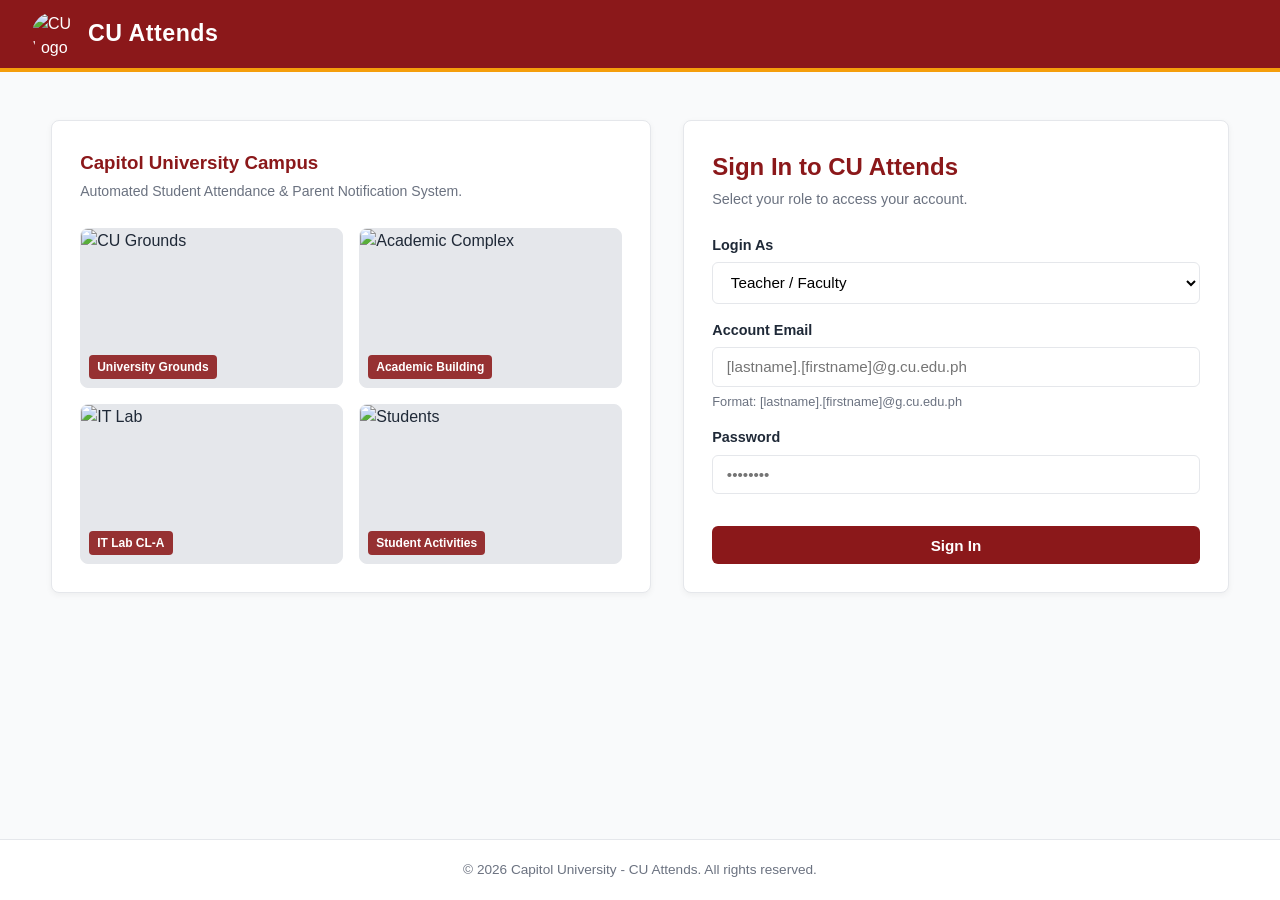
==== index.html @ 69b5ffbc "Add files via upload" ====
<!DOCTYPE html>
<html lang="en">
<head>
  <meta charset="UTF-8">
  <meta name="viewport" content="width=device-width, initial-scale=1.0">
  <title>Login - CU Attends</title>
  <link rel="stylesheet" href="style.css">
  <style>
    .auth-split-wrapper {
      display: grid;
      grid-template-columns: 1.1fr 1fr;
      gap: 2rem;
      align-items: stretch;
      margin-top: 1rem;
    }
    .gallery-column {
      display: grid;
      grid-template-columns: repeat(2, 1fr);
      gap: 1rem;
    }
    .gallery-img-box {
      position: relative;
      border-radius: 8px;
      overflow: hidden;
      border: 1px solid var(--border-color);
      min-height: 160px;
      background: #e5e7eb;
    }
    .gallery-img-box img {
      width: 100%;
      height: 100%;
      object-fit: cover;
      display: block;
    }
    .gallery-tag {
      position: absolute;
      bottom: 8px;
      left: 8px;
      background: rgba(139, 24, 26, 0.88);
      color: #fff;
      font-size: 0.75rem;
      font-weight: 600;
      padding: 0.2rem 0.5rem;
      border-radius: 4px;
    }
    @media (max-width: 850px) {
      .auth-split-wrapper { grid-template-columns: 1fr; }
    }
  </style>
</head>
<body>

  <header class="header-top">
    <div class="brand-wrapper">
      <img src="logo.png" alt="CU Logo" class="brand-logo-img">
      <span class="brand-title">CU Attends</span>
    </div>
  </header>

  <main class="container">
    <div class="auth-split-wrapper">
      
      <!-- Campus Life Gallery -->
      <div class="card" style="display: flex; flex-direction: column; justify-content: space-between;">
        <div>
          <h3 style="color: var(--cu-maroon); margin-bottom: 0.25rem;">Capitol University Campus</h3>
          <p style="color: var(--text-muted); font-size: 0.88rem; margin-bottom: 1.25rem;">
            Automated Student Attendance & Parent Notification System.
          </p>
        </div>
        <div class="gallery-column">
          <div class="gallery-img-box">
            <img src="" alt="CU Grounds">
            <span class="gallery-tag">University Grounds</span>
          </div>
          <div class="gallery-img-box">
            <img src="" alt="Academic Complex">
            <span class="gallery-tag">Academic Building</span>
          </div>
          <div class="gallery-img-box">
            <img src="" alt="IT Lab">
            <span class="gallery-tag">IT Lab CL-A</span>
          </div>
          <div class="gallery-img-box">
            <img src="" alt="Students">
            <span class="gallery-tag">Student Activities</span>
          </div>
        </div>
      </div>

      <!-- Sign In Form -->
      <div class="card" style="display: flex; flex-direction: column; justify-content: center;">
        <h2 style="color: var(--cu-maroon); margin-bottom: 0.25rem;">Sign In to CU Attends</h2>
        <p style="color: var(--text-muted); font-size: 0.9rem; margin-bottom: 1.5rem;">Select your role to access your account.</p>

        <form id="loginForm" onsubmit="handleLogin(event)">
          <div class="form-group">
            <label for="userRole">Login As</label>
            <select id="userRole" onchange="updatePlaceholders()">
              <option value="faculty" selected>Teacher / Faculty</option>
              <option value="parent">Parent / Guardian</option>
            </select>
          </div>

          <div class="form-group">
            <label for="userEmail">Account Email</label>
            <input type="text" id="userEmail" placeholder="[lastname].[firstname]@g.cu.edu.ph" required>
            <small id="formatHint" style="display:block; color: var(--text-muted); font-size: 0.8rem; margin-top: 0.35rem;">
              Format: <code>[lastname].[firstname]@g.cu.edu.ph</code>
            </small>
          </div>

          <div class="form-group">
            <label for="password">Password</label>
            <input type="password" id="password" placeholder="••••••••" required>
          </div>

          <button type="submit" class="btn btn-primary" style="width: 100%; margin-top: 1rem;">Sign In</button>
        </form>
      </div>

    </div>
  </main>

  <footer>
    &copy; 2026 Capitol University - CU Attends. All rights reserved.
  </footer>

  <script>
    function updatePlaceholders() {
      const role = document.getElementById("userRole").value;
      const emailInput = document.getElementById("userEmail");
      const hint = document.getElementById("formatHint");

      if (role === "faculty") {
        emailInput.placeholder = "[lastname].[firstname]@g.cu.edu.ph";
        hint.innerHTML = "Format: <code>[lastname].[firstname]@g.cu.edu.ph</code>";
      } else {
        emailInput.placeholder = "[student'sID]@g.cu.edu.ph";
        hint.innerHTML = "Format: <code>[student'sID]@g.cu.edu.ph</code> (Child's Student ID)";
      }
    }

    function handleLogin(e) {
      e.preventDefault();
      const role = document.getElementById("userRole").value;
      const inputVal = document.getElementById("userEmail").value.trim();

      if (role === "parent") {
        const studentId = inputVal.split("@")[0].trim();
        localStorage.setItem("session_parent_student_id", studentId);
        window.location.href = "parent-dashboard.html";
      } else {
        window.location.href = "dashboard.html";
      }
    }
  </script>
</body>
</html>
---- style.css ----
:root {
  --cu-maroon: #8B181A;
  --cu-maroon-dark: #630C0E;
  --cu-maroon-light: #A32022;
  --cu-gold: #F59E0B;
  --cu-gold-hover: #D97706;
  --cu-green: #1B4D2E;
  --cu-bg: #F9FAFB;
  --card-bg: #FFFFFF;
  --text-main: #1F2937;
  --text-muted: #6B7280;
  --border-color: #E5E7EB;
  --danger: #DC2626;
  --success: #15803D;
  --warning: #B45309;
}

* {
  box-sizing: border-box;
  margin: 0;
  padding: 0;
  font-family: -apple-system, BlinkMacSystemFont, "Segoe UI", Roboto, "Helvetica Neue", Arial, sans-serif;
}

body {
  background-color: var(--cu-bg);
  color: var(--text-main);
  line-height: 1.5;
  display: flex;
  flex-direction: column;
  min-height: 100vh;
}

/* Header & Nav */
.header-top {
  background-color: var(--cu-maroon);
  color: #FFFFFF;
  padding: 0.75rem 2rem;
  display: flex;
  align-items: center;
  justify-content: space-between;
  border-bottom: 4px solid var(--cu-gold);
}

.brand-wrapper {
  display: inline-flex;
  align-items: center;
  gap: 0.75rem;
  text-decoration: none;
  color: #FFFFFF;
}

.brand-logo-img {
  width: 44px;
  height: 44px;
  object-fit: contain;
  border-radius: 50%;
  display: block;
}

.brand-title {
  font-size: 1.45rem;
  font-weight: 800;
  letter-spacing: 0.5px;
  color: #FFFFFF;
  line-height: 1;
}

.nav-links {
  display: flex;
  list-style: none;
  gap: 1.5rem;
  align-items: center;
}

.nav-links a {
  color: #FDE68A;
  text-decoration: none;
  font-weight: 600;
  font-size: 0.95rem;
  padding-bottom: 4px;
  transition: all 0.2s ease;
}

.nav-links a:hover,
.nav-links a.active {
  color: #FFFFFF;
  border-bottom: 2px solid var(--cu-gold);
}

.btn-signout {
  background: rgba(255, 255, 255, 0.15);
  border: 1px solid #FCD34D;
  color: #FFFFFF !important;
  padding: 0.35rem 0.85rem !important;
  border-radius: 4px;
}
.btn-signout:hover {
  background: var(--cu-gold) !important;
  color: var(--cu-maroon-dark) !important;
}

/* Layout */
.container {
  max-width: 1240px;
  width: 92%;
  margin: 2rem auto;
  flex: 1;
}

.card {
  background: var(--card-bg);
  border-radius: 8px;
  padding: 1.75rem;
  box-shadow: 0 2px 6px rgba(0, 0, 0, 0.05);
  margin-bottom: 1.5rem;
  border: 1px solid var(--border-color);
}

/* Forms & UI */
.form-group {
  margin-bottom: 1rem;
}

label {
  display: block;
  font-weight: 600;
  margin-bottom: 0.35rem;
  font-size: 0.9rem;
  color: var(--text-main);
}

input, select, textarea {
  width: 100%;
  padding: 0.65rem 0.85rem;
  border: 1px solid var(--border-color);
  border-radius: 6px;
  font-size: 0.95rem;
  outline: none;
  background-color: #FFFFFF;
}

input:focus, select:focus, textarea:focus {
  border-color: var(--cu-maroon);
}

.btn {
  display: inline-block;
  padding: 0.65rem 1.35rem;
  border: none;
  border-radius: 6px;
  font-size: 0.95rem;
  font-weight: 700;
  cursor: pointer;
  text-decoration: none;
  text-align: center;
  transition: all 0.2s ease;
}

.btn-primary { background-color: var(--cu-maroon); color: #FFFFFF; }
.btn-primary:hover { background-color: var(--cu-maroon-dark); }
.btn-secondary { background-color: #4B5563; color: #FFFFFF; }
.btn-secondary:hover { background-color: #374151; }
.btn-gold { background-color: var(--cu-gold); color: #1F2937; }
.btn-gold:hover { background-color: var(--cu-gold-hover); }

/* Tables */
.table-responsive {
  overflow-x: auto;
}

table {
  width: 100%;
  border-collapse: collapse;
  margin-top: 1rem;
}

th, td {
  padding: 0.85rem 1rem;
  text-align: left;
  border-bottom: 1px solid var(--border-color);
  font-size: 0.92rem;
}

th {
  background-color: #F8FAFC;
  color: var(--cu-maroon);
  font-weight: 700;
  border-top: 1px solid var(--border-color);
}

/* Badges */
.badge {
  padding: 0.3rem 0.65rem;
  border-radius: 20px;
  font-size: 0.78rem;
  font-weight: 700;
  display: inline-block;
}
.badge-success { background: #DCFCE7; color: #166534; }
.badge-danger { background: #FEE2E2; color: #991B1B; }
.badge-warning { background: #FEF3C7; color: #92400E; }
.badge-neutral { background: #E5E7EB; color: #374151; }

.grid-2 { display: grid; grid-template-columns: repeat(2, 1fr); gap: 1.5rem; }
.grid-3 { display: grid; grid-template-columns: repeat(3, 1fr); gap: 1.5rem; }
.grid-4 { display: grid; grid-template-columns: repeat(4, 1fr); gap: 1.25rem; }

footer {
  background: #FFFFFF;
  border-top: 1px solid var(--border-color);
  text-align: center;
  padding: 1.25rem;
  font-size: 0.85rem;
  color: var(--text-muted);
}

@media (max-width: 900px) {
  .grid-2, .grid-3, .grid-4 { grid-template-columns: 1fr !important; }
  .header-top { flex-direction: column; gap: 1rem; align-items: flex-start; }
  .nav-links { flex-wrap: wrap; gap: 0.75rem; }
}
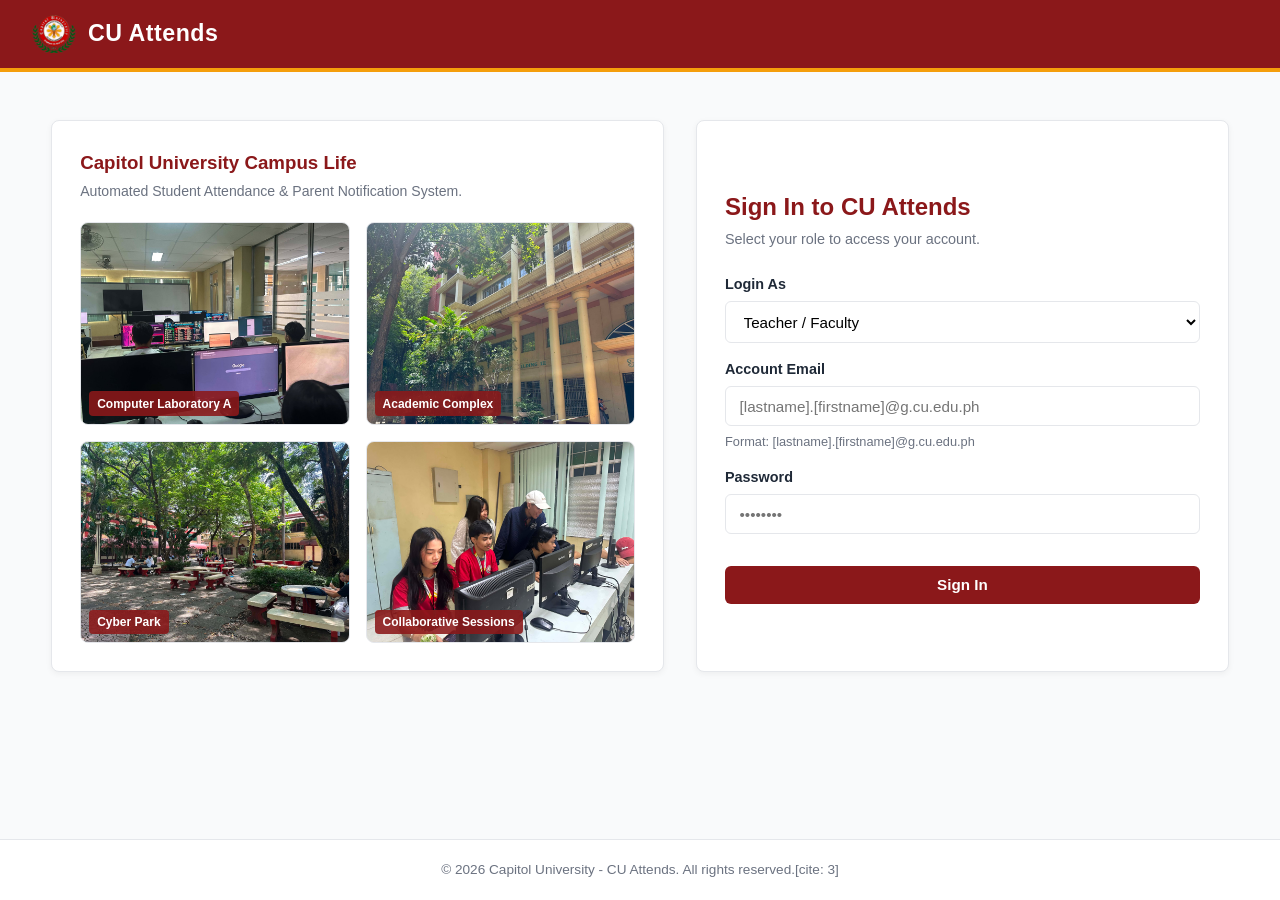
==== commit 8307329a: "Add files via upload" ====
--- a/index.html
+++ b/index.html
@@ -8,7 +8,7 @@
   <style>
     .auth-split-wrapper {
       display: grid;
-      grid-template-columns: 1.1fr 1fr;
+      grid-template-columns: 1.15fr 1fr;
       gap: 2rem;
       align-items: stretch;
       margin-top: 1rem;
@@ -43,6 +43,17 @@
       padding: 0.2rem 0.5rem;
       border-radius: 4px;
     }
+    .live-warning-message {
+      display: none;
+      color: #dc2626;
+      font-size: 0.82rem;
+      margin-top: 0.35rem;
+      font-weight: 500;
+    }
+    .input-invalid {
+      border-color: #dc2626 !important;
+      background-color: #fef2f2 !important;
+    }
     @media (max-width: 850px) {
       .auth-split-wrapper { grid-template-columns: 1fr; }
     }
@@ -63,27 +74,27 @@
       <!-- Campus Life Gallery -->
       <div class="card" style="display: flex; flex-direction: column; justify-content: space-between;">
         <div>
-          <h3 style="color: var(--cu-maroon); margin-bottom: 0.25rem;">Capitol University Campus</h3>
+          <h3 style="color: var(--cu-maroon); margin-bottom: 0.25rem;">Capitol University Campus Life</h3>
           <p style="color: var(--text-muted); font-size: 0.88rem; margin-bottom: 1.25rem;">
             Automated Student Attendance & Parent Notification System.
           </p>
         </div>
         <div class="gallery-column">
           <div class="gallery-img-box">
-            <img src="" alt="CU Grounds">
-            <span class="gallery-tag">University Grounds</span>
-          </div>
-          <div class="gallery-img-box">
-            <img src="" alt="Academic Complex">
-            <span class="gallery-tag">Academic Building</span>
-          </div>
-          <div class="gallery-img-box">
-            <img src="" alt="IT Lab">
-            <span class="gallery-tag">IT Lab CL-A</span>
-          </div>
-          <div class="gallery-img-box">
-            <img src="" alt="Students">
-            <span class="gallery-tag">Student Activities</span>
+            <img src="gallery1.jpg" alt="Computer Laboratory A">
+            <span class="gallery-tag">Computer Laboratory A</span>
+          </div>
+          <div class="gallery-img-box">
+            <img src="gallery2.jpg" alt="Academic Buildings">
+            <span class="gallery-tag">Academic Complex</span>
+          </div>
+          <div class="gallery-img-box">
+            <img src="gallery3.jpg" alt="Cyber Park">
+            <span class="gallery-tag">Cyber Park</span>
+          </div>
+          <div class="gallery-img-box">
+            <img src="gallery4.jpg" alt="CL-A Project Collaboration">
+            <span class="gallery-tag">Collaborative Sessions</span>
           </div>
         </div>
       </div>
@@ -104,10 +115,13 @@
 
           <div class="form-group">
             <label for="userEmail">Account Email</label>
-            <input type="text" id="userEmail" placeholder="[lastname].[firstname]@g.cu.edu.ph" required>
+            <input type="text" id="userEmail" placeholder="[lastname].[firstname]@g.cu.edu.ph" required autocomplete="off">
             <small id="formatHint" style="display:block; color: var(--text-muted); font-size: 0.8rem; margin-top: 0.35rem;">
               Format: <code>[lastname].[firstname]@g.cu.edu.ph</code>
             </small>
+            <div id="emailWarning" class="live-warning-message">
+              Account email must strictly end with @g.cu.edu.ph
+            </div>
           </div>
 
           <div class="form-group">
@@ -115,7 +129,7 @@
             <input type="password" id="password" placeholder="••••••••" required>
           </div>
 
-          <button type="submit" class="btn btn-primary" style="width: 100%; margin-top: 1rem;">Sign In</button>
+          <button type="submit" id="submitBtn" class="btn btn-primary" style="width: 100%; margin-top: 1rem;">Sign In</button>
         </form>
       </div>
 
@@ -123,13 +137,49 @@
   </main>
 
   <footer>
-    &copy; 2026 Capitol University - CU Attends. All rights reserved.
+    &copy; 2026 Capitol University - CU Attends. All rights reserved.[cite: 3]
   </footer>
 
   <script>
+    const emailInput = document.getElementById("userEmail");
+    const emailWarning = document.getElementById("emailWarning");
+
+    function validateLoginEmailLive() {
+      const val = emailInput.value.trim().toLowerCase();
+      const role = document.getElementById("userRole").value;
+
+      if (!val) {
+        emailWarning.style.display = "none";
+        emailInput.classList.remove("input-invalid");
+        return false;
+      }
+
+      if (!val.endsWith("@g.cu.edu.ph")) {
+        emailWarning.innerText = "Account email must strictly end with @g.cu.edu.ph";
+        emailWarning.style.display = "block";
+        emailInput.classList.add("input-invalid");
+        return false;
+      }
+
+      if (role === "faculty") {
+        const username = val.replace("@g.cu.edu.ph", "");
+        if (!username.includes(".")) {
+          emailWarning.innerText = "Faculty format must be [lastname].[firstname]@g.cu.edu.ph";
+          emailWarning.style.display = "block";
+          emailInput.classList.add("input-invalid");
+          return false;
+        }
+      }
+
+      emailWarning.style.display = "none";
+      emailInput.classList.remove("input-invalid");
+      return true;
+    }
+
+    emailInput.addEventListener("input", validateLoginEmailLive);
+
     function updatePlaceholders() {
       const role = document.getElementById("userRole").value;
-      const emailInput = document.getElementById("userEmail");
       const hint = document.getElementById("formatHint");
 
       if (role === "faculty") {
@@ -137,20 +187,48 @@
         hint.innerHTML = "Format: <code>[lastname].[firstname]@g.cu.edu.ph</code>";
       } else {
         emailInput.placeholder = "[student'sID]@g.cu.edu.ph";
-        hint.innerHTML = "Format: <code>[student'sID]@g.cu.edu.ph</code> (Child's Student ID)";
-      }
+        hint.innerHTML = "Format: <code>[student'sID]@g.cu.edu.ph</code> (Child's Institutional ID)";
+      }
+      validateLoginEmailLive();
     }
 
     function handleLogin(e) {
       e.preventDefault();
       const role = document.getElementById("userRole").value;
-      const inputVal = document.getElementById("userEmail").value.trim();
+      const inputVal = emailInput.value.trim().toLowerCase();
+
+      if (!validateLoginEmailLive()) {
+        emailInput.focus();
+        return;
+      }
 
       if (role === "parent") {
-        const studentId = inputVal.split("@")[0].trim();
+        const studentId = inputVal.replace("@g.cu.edu.ph", "").trim();
         localStorage.setItem("session_parent_student_id", studentId);
         window.location.href = "parent-dashboard.html";
       } else {
+        const usernamePart = inputVal.split("@")[0];
+        let teacherDisplayName = "Instructor";
+
+        if (usernamePart.includes(".")) {
+          const parts = usernamePart.split(".");
+          const capitalize = (s) => s.charAt(0).toUpperCase() + s.slice(1).toLowerCase();
+          const lastName = capitalize(parts[0]);
+          const firstName = capitalize(parts[1]);
+          teacherDisplayName = `Instructor ${firstName} ${lastName}`;
+        } else {
+          const formatted = usernamePart.charAt(0).toUpperCase() + usernamePart.slice(1).toLowerCase();
+          teacherDisplayName = `Instructor ${formatted}`;
+        }
+
+        const facultyProfile = {
+          name: teacherDisplayName,
+          email: inputVal,
+          role: "Instructor",
+          loginTime: new Date().toLocaleTimeString([], { hour: '2-digit', minute: '2-digit' })
+        };
+
+        localStorage.setItem("session_teacher_profile", JSON.stringify(facultyProfile));
         window.location.href = "dashboard.html";
       }
     }
--- a/style.css
+++ b/style.css
@@ -40,6 +40,8 @@
   align-items: center;
   justify-content: space-between;
   border-bottom: 4px solid var(--cu-gold);
+  position: relative;
+  z-index: 50;
 }
 
 .brand-wrapper {
@@ -64,6 +66,27 @@
   letter-spacing: 0.5px;
   color: #FFFFFF;
   line-height: 1;
+}
+
+/* Hamburger Toggle Button */
+.hamburger-btn {
+  display: none;
+  background: transparent;
+  border: 1px solid rgba(255, 255, 255, 0.4);
+  color: #FFFFFF;
+  padding: 0.45rem 0.65rem;
+  border-radius: 4px;
+  cursor: pointer;
+  flex-direction: column;
+  gap: 4px;
+}
+
+.hamburger-btn span {
+  display: block;
+  width: 22px;
+  height: 2px;
+  background-color: #FFFFFF;
+  transition: all 0.25s ease;
 }
 
 .nav-links {
@@ -86,6 +109,19 @@
 .nav-links a.active {
   color: #FFFFFF;
   border-bottom: 2px solid var(--cu-gold);
+}
+
+.faculty-nav-badge {
+  display: inline-flex;
+  align-items: center;
+  gap: 0.4rem;
+  background: rgba(255, 255, 255, 0.12);
+  border: 1px solid rgba(252, 211, 77, 0.5);
+  border-radius: 20px;
+  padding: 0.25rem 0.75rem;
+  font-size: 0.85rem;
+  color: #FDE68A;
+  font-weight: 600;
 }
 
 .btn-signout {
@@ -215,8 +251,36 @@
   color: var(--text-muted);
 }
 
+/* Tablet & Mobile Responsiveness */
 @media (max-width: 900px) {
   .grid-2, .grid-3, .grid-4 { grid-template-columns: 1fr !important; }
-  .header-top { flex-direction: column; gap: 1rem; align-items: flex-start; }
-  .nav-links { flex-wrap: wrap; gap: 0.75rem; }
+  
+  .hamburger-btn {
+    display: flex;
+  }
+
+  .header-top {
+    flex-wrap: wrap;
+    padding: 0.75rem 1.25rem;
+  }
+
+  .nav-links {
+    display: none;
+    flex-direction: column;
+    width: 100%;
+    align-items: flex-start;
+    gap: 0.75rem;
+    margin-top: 0.85rem;
+    padding-top: 0.85rem;
+    border-top: 1px solid rgba(255, 255, 255, 0.15);
+  }
+
+  .nav-links.nav-open {
+    display: flex;
+  }
+
+  .nav-links a {
+    width: 100%;
+    padding: 0.4rem 0;
+  }
 }
